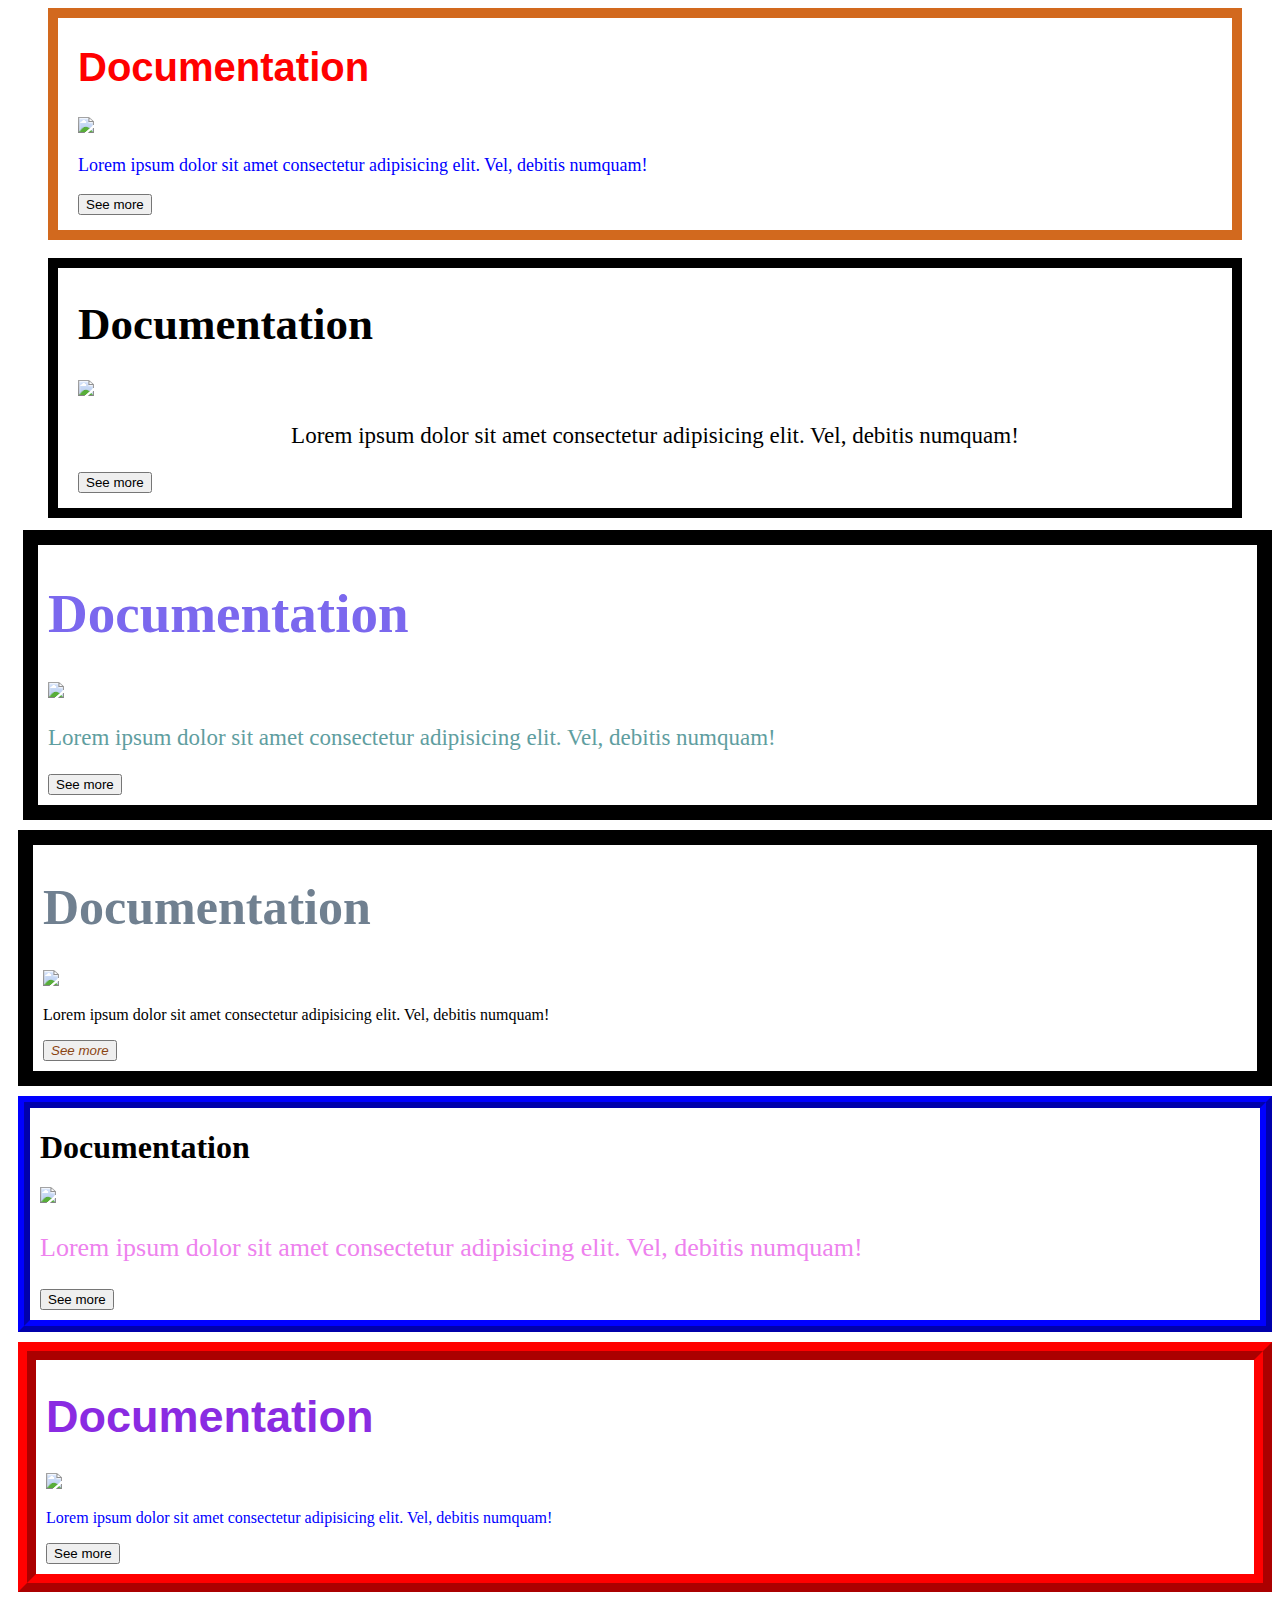
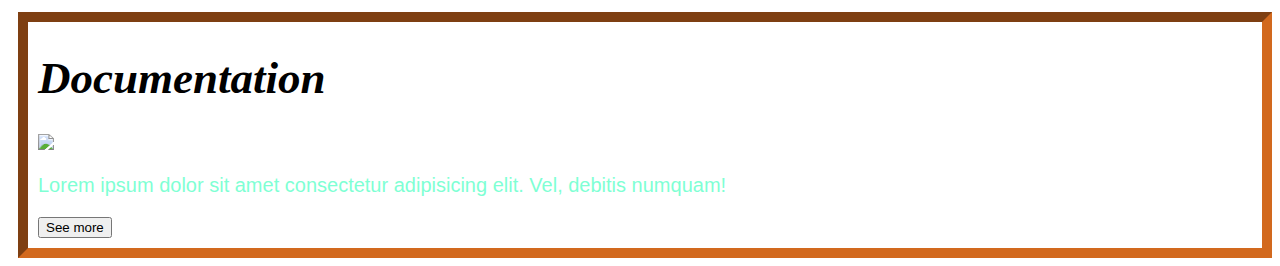
==== Rina/index.html @ 10460797 "Add files via upload" ====
<!DOCTYPE html>
<html lang="en">
<head>
   
    <title>Document</title>
<link rel="stylesheet" href="Style.css">
</head>
<body>

    <div class="long"> 
        <h1 class="hard">Documentation</h1>
    <img src=" https://encrypted-tbn0.gstatic.com/images?q=tbn:ANd9GcTQDcdlt2oAwhMxEqQ-wi4SKQ6oWd6XAk1xDg&usqp=CAU " class="house1">
     <P class="soft"> Lorem ipsum dolor sit amet consectetur adipisicing elit.
    Vel, debitis numquam! </P> 
     
      <button>See more
   
   </button>
   
</div>
        
    <br>
    
    
    <div class="big"> 
        <h1 class="star">Documentation</h1>
    <img src="https://encrypted-tbn0.gstatic.com/images?q=tbn:ANd9GcSglpVbi1nEJvGWvBM3xN29xstSI5vEdeHCvHqTpWffK5B1zvnYjmfppgO2wPyOfDbsiJ0&usqp=CAU " class="house2">
     <P class="round"> Lorem ipsum dolor sit amet consectetur adipisicing elit.
    Vel, debitis numquam! </P> 
     
      <button class="button1">See more
   
   </button>




   
</div>
        

<div class="fat"> 
    <h1 class="young">Documentation</h1>
<img src=" https://encrypted-tbn0.gstatic.com/images?q=tbn:ANd9GcT4tTeVHrDgi10EV_pwHDNUro6Fg5r5wCGOY2SM2YuXJaTzbONMeimF93LstUqxtrhZkbM&usqp=CAU">
 <P class="good"> Lorem ipsum dolor sit amet consectetur adipisicing elit.
Vel, debitis numquam! </P> 
 
  <button>See more

</button>

</div>


<div class="white"> 
    <h1 class="rain">Documentation</h1>
<img src=" https://encrypted-tbn0.gstatic.com/images?q=tbn:ANd9GcTK93H_8V5wt9S3gHfP7WD1PJ8VUUnTHPhsfQ&usqp=CAU  " class="green">
 <P > Lorem ipsum dolor sit amet consectetur adipisicing elit.
Vel, debitis numquam! </P> 
 
  <button class="pink">See more

</button>

</div>
    

<div class="come"> 
    <h1 class="fan">Documentation</h1>
<img src=" https://encrypted-tbn0.gstatic.com/images?q=tbn:ANd9GcTvSgbe1q71ZrKCTR3iU-gs1MBPfQfzVWjfcg&usqp=CAU  " class="code">
 <P class="pic"> Lorem ipsum dolor sit amet consectetur adipisicing elit.
Vel, debitis numquam! </P> 
 
  <button>See more

</button>

</div>
    

<div class="fun"> 
    <h1 class="fun2">Documentation</h1>
<img src=" https://encrypted-tbn0.gstatic.com/images?q=tbn:ANd9GcSXg7SdlFvW5MxkKhBrr4gXiS2aVnD_E2LA6vlP_pHiGpAByzZZmXsG0rM_St_yzNPpnkQ&usqp=CAU" class="fun3">
 <P class="fun4"> Lorem ipsum dolor sit amet consectetur adipisicing elit.
Vel, debitis numquam! </P> 
 
  <button>See more

</button>

</div>
    

<div class="red"> 
    <h1 class="red2">Documentation</h1>
<img src=" https://encrypted-tbn0.gstatic.com/images?q=tbn:ANd9GcRYvJ4VVjmV_0IWj54fIf3C0bgAHLw0TIXDBfjfS4NvZRxqpiSWmwg4hTpXYGWt4BWq66A&usqp=CAU" class="red3">
 <P class="red4"> Lorem ipsum dolor sit amet consectetur adipisicing elit.
Vel, debitis numquam! </P> 
 
  <button>See more

</button>

</div>
    
    
    
    








</body>
</html>
---- Rina/Style.css ----
.long{border:10px solid chocolate;
    margin-left: 40px ;
    margin-right: 30px;
padding-left: 20px;
padding-bottom: 15px;

}

 .hard{ color: red;
 font-family: 'Trebuchet MS', 'Lucida Sans Unicode', 'Lucida Grande', 'Lucida Sans', Arial, sans-serif;   
font-size:40px;


.}

 .soft{ font-size:large;
    color: blue;
text;

}
 .house1{
    height:150px;
  
}


 .big{border:solid 10px;
margin-left: 40px;
margin-right: 30px;

padding-left: 20px;
padding-bottom: 15px;

}
.star{ font-family: Georgia, 'Times New Roman', Times, serif;
  font-size:45px;  

}
.round{ text-align: center;
    font-size: 23px;

 }

 .house2{ width:180px;

 }

 .fat { border: solid 15px;
 margin-top: 12px;
 margin-left: 15px;
 padding-left: 10px;
 padding-bottom: 10px;

  }
  .young{ font-size: 55px;
    color: mediumslateblue;

   }
 .good { font-size: 23px;
    color: cadetblue;

  }

 .white{ border: solid 15px;
    margin-top: 10px;
    margin-left: 10px;
    padding-left: 10px;
    padding-bottom: 10px;

}
 .pink{ color:saddlebrown;
font-style: oblique;
 }
 .rain{ font-size: 50px;
    color: slategrey;


  }


  .come{ border: ridge 12px blue ;
    margin-top: 10px;
    margin-left: 10px;
    padding-bottom: 10px;
    padding-left: 10px;


  }
 .pic{ font-size: 26px;
 color: violet;

  }


 .fun{ border: ridge 18px red;
    margin-top: 10px;
    margin-left: 10px;
    padding-bottom: 10px;
    padding-left: 10px;

 }

 .fun2{ font-size: 45px;
    font-family: Verdana, Geneva, Tahoma, sans-serif;
  color: blueviolet;


 }
 .fun3{ height: 100px;}

.fun4{ font-family: fantasy ;
    color: blue;}
 
.red{ border: inset 10px chocolate;
    margin-top: 20px;
    margin-left: 10px;
padding-left: 10px;
padding-right: 10px;
padding-bottom: 10px;

 }

.red2{ font-size:45px ;
  font-style: italic;}

  .red3{ height: 100px; }

  .red4{ font-size: 20px;
    font-family: sans-serif;
    color: aquamarine;
 }
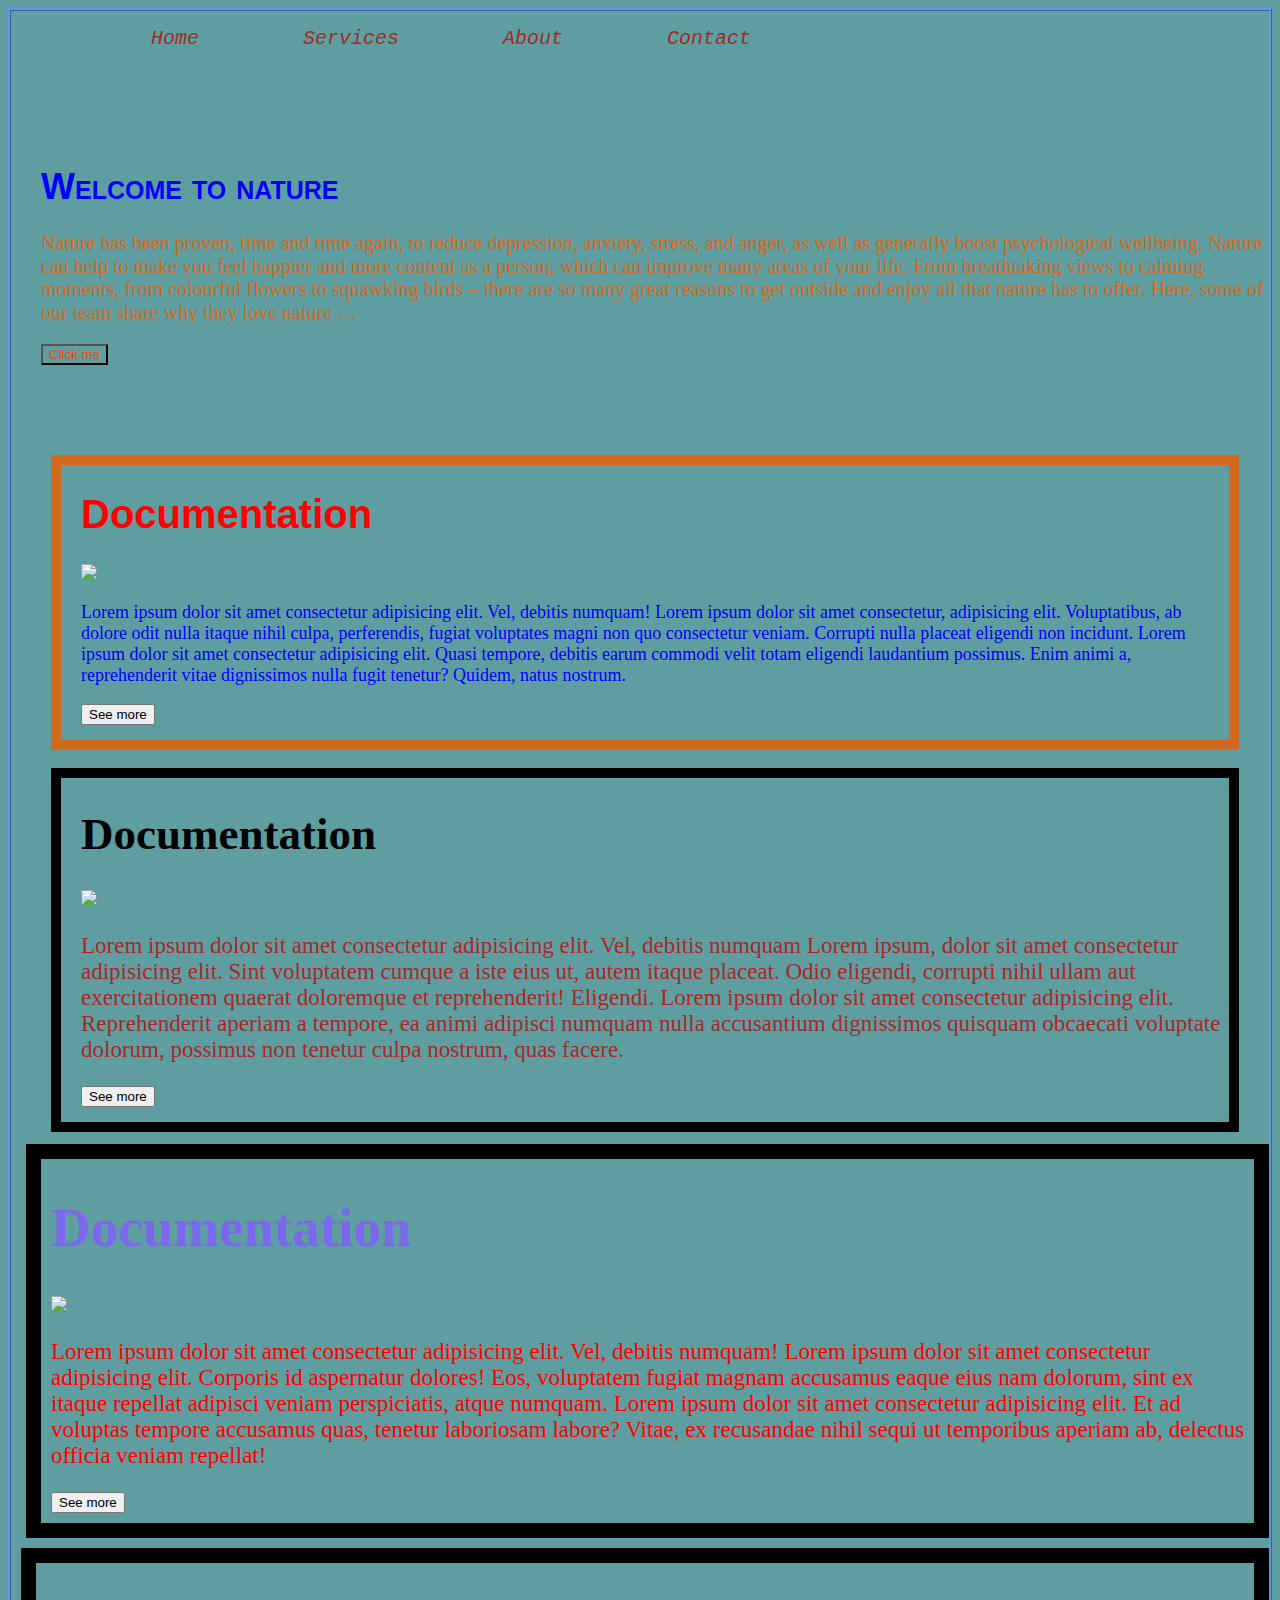
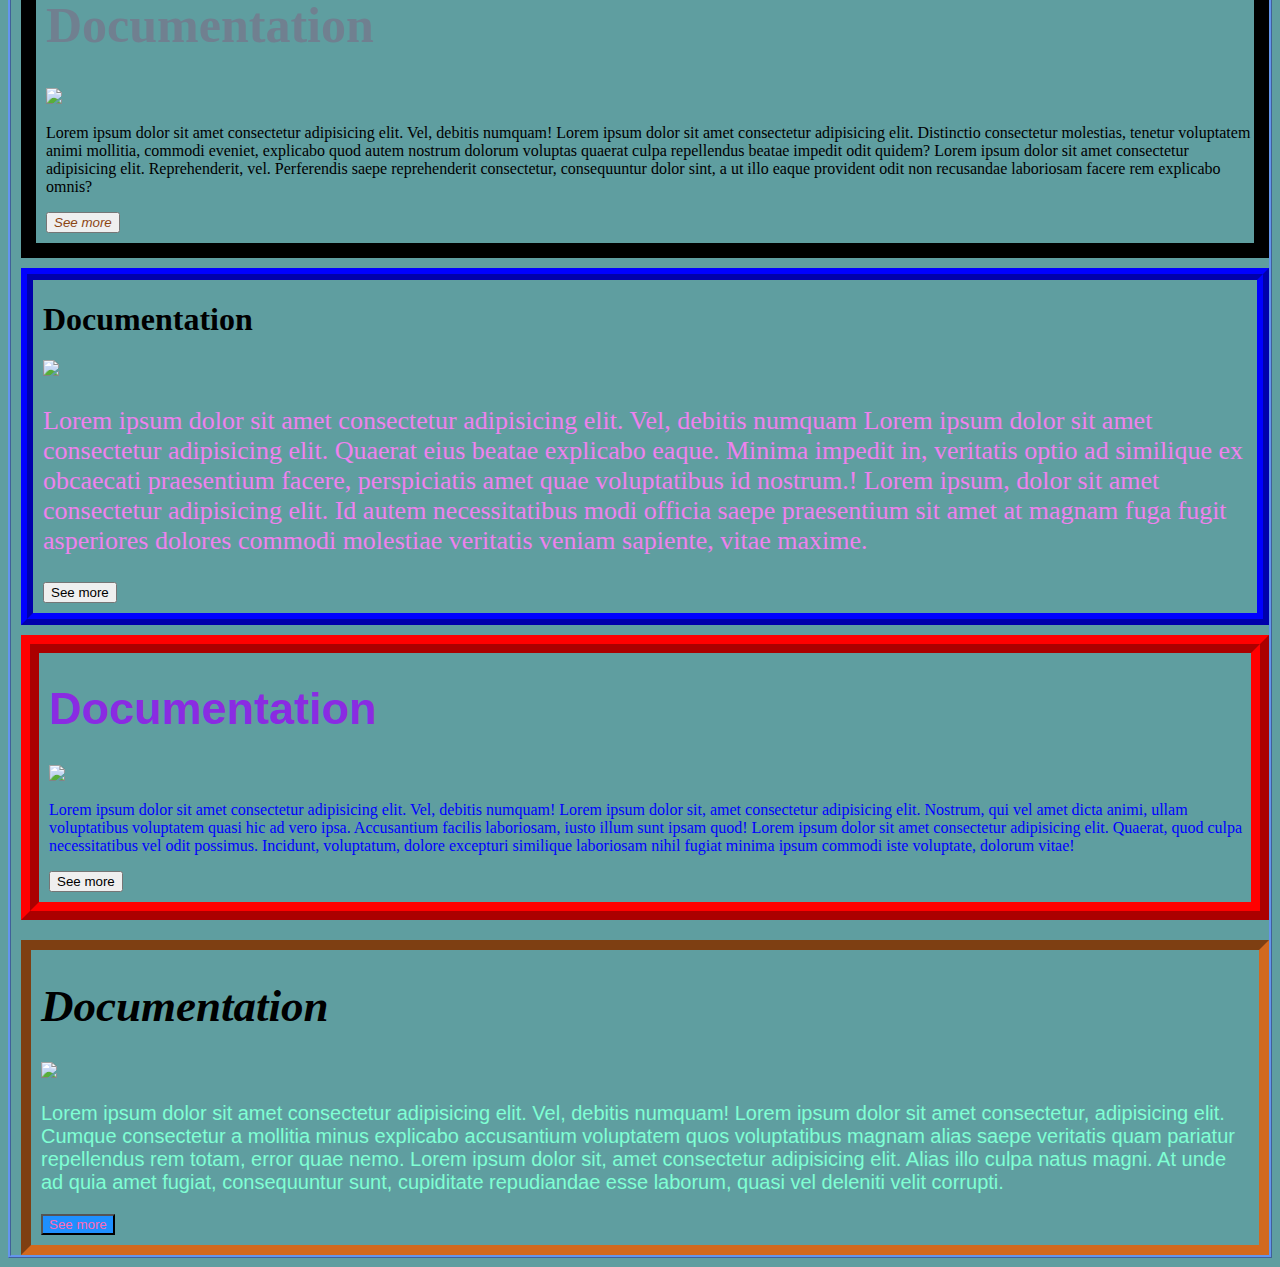
==== commit 306f72c8: "Add files via upload" ====
--- a/Rina/index.html
+++ b/Rina/index.html
@@ -6,14 +6,37 @@
 <link rel="stylesheet" href="Style.css">
 </head>
 <body>
+    
+  
+     <nav>
+  <ul>
+    <li>Home </li>
+    <li>Services</li>
+    <li>About </li>
+    <li>Contact</li>
+  </ul>
+ </nav>  <br> <br>
+
+
+ 
+
+      <div class="nature">  <h1 class="nature2">Welcome to nature</h1>
+      <p class="nature3"> Nature has been proven, time and time again, to reduce depression, anxiety, stress, and anger, as well as generally boost psychological wellbeing. Nature can help to make you feel happier and more content as a person, which can improve many areas of your life.
+        From breathtaking views to calming moments, from colourful flowers to squawking birds – there are so many great reasons to get outside and enjoy all that nature has to offer. Here, some of our team share why they love nature …
+      </p>
+      <button class="nature4">Click me</button>
+      </div>
+
+
 
     <div class="long"> 
         <h1 class="hard">Documentation</h1>
     <img src=" https://encrypted-tbn0.gstatic.com/images?q=tbn:ANd9GcTQDcdlt2oAwhMxEqQ-wi4SKQ6oWd6XAk1xDg&usqp=CAU " class="house1">
      <P class="soft"> Lorem ipsum dolor sit amet consectetur adipisicing elit.
-    Vel, debitis numquam! </P> 
+    Vel, debitis numquam! Lorem ipsum dolor sit amet consectetur, adipisicing elit. Voluptatibus, ab dolore odit nulla itaque nihil culpa, perferendis, fugiat voluptates magni non quo consectetur veniam. Corrupti nulla placeat eligendi non incidunt.
+  Lorem ipsum dolor sit amet consectetur adipisicing elit. Quasi tempore, debitis earum commodi velit totam eligendi laudantium possimus. Enim animi a, reprehenderit vitae dignissimos nulla fugit tenetur? Quidem, natus nostrum. </P> 
      
-      <button>See more
+      <button class="soft2">See more
    
    </button>
    
@@ -26,7 +49,8 @@
         <h1 class="star">Documentation</h1>
     <img src="https://encrypted-tbn0.gstatic.com/images?q=tbn:ANd9GcSglpVbi1nEJvGWvBM3xN29xstSI5vEdeHCvHqTpWffK5B1zvnYjmfppgO2wPyOfDbsiJ0&usqp=CAU " class="house2">
      <P class="round"> Lorem ipsum dolor sit amet consectetur adipisicing elit.
-    Vel, debitis numquam! </P> 
+    Vel, debitis numquam Lorem ipsum, dolor sit amet consectetur adipisicing elit. Sint voluptatem cumque a iste eius ut, autem itaque placeat. Odio eligendi, corrupti nihil ullam aut exercitationem quaerat doloremque et reprehenderit! Eligendi.
+  Lorem ipsum dolor sit amet consectetur adipisicing elit. Reprehenderit aperiam a tempore, ea animi adipisci numquam nulla accusantium dignissimos quisquam obcaecati voluptate dolorum, possimus non tenetur culpa nostrum, quas facere. </P> 
      
       <button class="button1">See more
    
@@ -43,9 +67,10 @@
     <h1 class="young">Documentation</h1>
 <img src=" https://encrypted-tbn0.gstatic.com/images?q=tbn:ANd9GcT4tTeVHrDgi10EV_pwHDNUro6Fg5r5wCGOY2SM2YuXJaTzbONMeimF93LstUqxtrhZkbM&usqp=CAU">
  <P class="good"> Lorem ipsum dolor sit amet consectetur adipisicing elit.
-Vel, debitis numquam! </P> 
+Vel, debitis numquam! Lorem ipsum dolor sit amet consectetur adipisicing elit. Corporis id aspernatur dolores! Eos, voluptatem fugiat magnam accusamus eaque eius nam dolorum, sint ex itaque repellat adipisci veniam perspiciatis, atque numquam.
+Lorem ipsum dolor sit amet consectetur adipisicing elit. Et ad voluptas tempore accusamus quas, tenetur laboriosam labore? Vitae, ex recusandae nihil sequi ut temporibus aperiam ab, delectus officia veniam repellat! </P> 
  
-  <button>See more
+  <button class="good2">See more
 
 </button>
 
@@ -56,7 +81,8 @@
     <h1 class="rain">Documentation</h1>
 <img src=" https://encrypted-tbn0.gstatic.com/images?q=tbn:ANd9GcTK93H_8V5wt9S3gHfP7WD1PJ8VUUnTHPhsfQ&usqp=CAU  " class="green">
  <P > Lorem ipsum dolor sit amet consectetur adipisicing elit.
-Vel, debitis numquam! </P> 
+Vel, debitis numquam! Lorem ipsum dolor sit amet consectetur adipisicing elit. Distinctio consectetur molestias, tenetur voluptatem animi mollitia, commodi eveniet, explicabo quod autem nostrum dolorum voluptas quaerat culpa repellendus beatae impedit odit quidem?
+Lorem ipsum dolor sit amet consectetur adipisicing elit. Reprehenderit, vel. Perferendis saepe reprehenderit consectetur, consequuntur dolor sint, a ut illo eaque provident odit non recusandae laboriosam facere rem explicabo omnis? </P> 
  
   <button class="pink">See more
 
@@ -69,9 +95,10 @@
     <h1 class="fan">Documentation</h1>
 <img src=" https://encrypted-tbn0.gstatic.com/images?q=tbn:ANd9GcTvSgbe1q71ZrKCTR3iU-gs1MBPfQfzVWjfcg&usqp=CAU  " class="code">
  <P class="pic"> Lorem ipsum dolor sit amet consectetur adipisicing elit.
-Vel, debitis numquam! </P> 
+Vel, debitis numquam Lorem ipsum dolor sit amet consectetur adipisicing elit. Quaerat eius beatae explicabo eaque. Minima impedit in, veritatis optio ad similique ex obcaecati praesentium facere, perspiciatis amet quae voluptatibus id nostrum.! 
+Lorem ipsum, dolor sit amet consectetur adipisicing elit. Id autem necessitatibus modi officia saepe praesentium sit amet at magnam fuga fugit asperiores dolores commodi molestiae veritatis veniam sapiente, vitae maxime.</P> 
  
-  <button>See more
+  <button class="fan2">See more
 
 </button>
 
@@ -82,9 +109,10 @@
     <h1 class="fun2">Documentation</h1>
 <img src=" https://encrypted-tbn0.gstatic.com/images?q=tbn:ANd9GcSXg7SdlFvW5MxkKhBrr4gXiS2aVnD_E2LA6vlP_pHiGpAByzZZmXsG0rM_St_yzNPpnkQ&usqp=CAU" class="fun3">
  <P class="fun4"> Lorem ipsum dolor sit amet consectetur adipisicing elit.
-Vel, debitis numquam! </P> 
+Vel, debitis numquam! Lorem ipsum dolor sit, amet consectetur adipisicing elit. Nostrum, qui vel amet dicta animi, ullam voluptatibus voluptatem quasi hic ad vero ipsa. Accusantium facilis laboriosam, iusto illum sunt ipsam quod!
+Lorem ipsum dolor sit amet consectetur adipisicing elit. Quaerat, quod culpa necessitatibus vel odit possimus. Incidunt, voluptatum, dolore excepturi similique laboriosam nihil fugiat minima ipsum commodi iste voluptate, dolorum vitae! </P> 
  
-  <button>See more
+  <button class="fun5">See more
 
 </button>
 
@@ -95,9 +123,10 @@
     <h1 class="red2">Documentation</h1>
 <img src=" https://encrypted-tbn0.gstatic.com/images?q=tbn:ANd9GcRYvJ4VVjmV_0IWj54fIf3C0bgAHLw0TIXDBfjfS4NvZRxqpiSWmwg4hTpXYGWt4BWq66A&usqp=CAU" class="red3">
  <P class="red4"> Lorem ipsum dolor sit amet consectetur adipisicing elit.
-Vel, debitis numquam! </P> 
+Vel, debitis numquam! Lorem ipsum dolor sit amet consectetur, adipisicing elit. Cumque consectetur a mollitia minus explicabo accusantium voluptatem quos voluptatibus magnam alias saepe veritatis quam pariatur repellendus rem totam, error quae nemo.
+Lorem ipsum dolor sit, amet consectetur adipisicing elit. Alias illo culpa natus magni. At unde ad quia amet fugiat, consequuntur sunt, cupiditate repudiandae esse laborum, quasi vel deleniti velit corrupti.</P> 
  
-  <button>See more
+  <button class="red5">See more
 
 </button>
 
--- a/Rina/Style.css
+++ b/Rina/Style.css
@@ -36,7 +36,7 @@
   font-size:45px;  
 
 }
-.round{ text-align: center;
+.round{color: brown;
     font-size: 23px;
 
  }
@@ -57,7 +57,7 @@
 
    }
  .good { font-size: 23px;
-    color: cadetblue;
+    color:red;
 
   }
 
@@ -129,3 +129,92 @@
     font-family: sans-serif;
     color: aquamarine;
  }
+  nav ul li:hover{ color: aqua;
+    cursor: pointer;
+
+  }
+
+   nav ul li{ text-align:center;
+    display:inline-block;
+    margin-left: 100px;
+    font-size: 20px;
+    font-family: monospace;
+    font-style: italic;
+    color: brown;
+   }
+  .nature{ background-image:url( https://encrypted-tbn0.gstatic.com/images?q=tbn:ANd9GcRu1YIs9kie3qASJVyUA9pugf0M3cZUFZ20cQ&usqp=CAU );
+    background-repeat: no-repeat;
+    background-size:cover;
+    margin-bottom: 45px;
+    margin-left: 10px;
+    margin-top: 20px;
+    padding-top: 20px;
+    padding-bottom: 45px;
+    padding-left: 20px;
+    
+  }
+   .nature2{ font-family: Arial, Helvetica, sans-serif;
+    font-variant: small-caps;
+    color:blue;
+    font-size: 36px;
+   }
+   .nature3{ font-family: Cambria, Cochin, Georgia, Times, 'Times New Roman', serif;
+    font-size:20px;
+    color: chocolate;
+
+   }
+  
+   .nature4:hover{ height: 20px;
+    color:blue;
+    background-color: transparent;
+    cursor: pointer;
+    
+
+   }
+   .nature4{color: orangered;
+    background-color: transparent;
+
+   }
+   
+
+   body{background-color: cadetblue;
+    border: ridge cornflowerblue;
+
+   }
+    .soft2:hover{ cursor: pointer;
+      background-color: bisque;
+      color:green;
+
+    }
+   .button1:hover{cursor: pointer;
+    background-color:blue ;
+    color: aqua;
+
+    }
+
+    .good2:hover{ cursor:pointer;
+      background-color: blueviolet;
+      color: chocolate;
+
+    }
+     .pink:hover{ cursor: pointer;
+      background-color: darkorange;
+      color: darkorchid;
+
+     }
+      .fan2:hover{ cursor: pointer;
+        background-color: cornflowerblue;
+        color:black;
+        
+
+      }
+      .fun5:hover{ cursor: progress;
+        background-color: magenta;
+        color:aqua;
+
+      }
+      .red5{ cursor:alias;
+        background-color: dodgerblue;
+        color: hotpink;
+
+      }